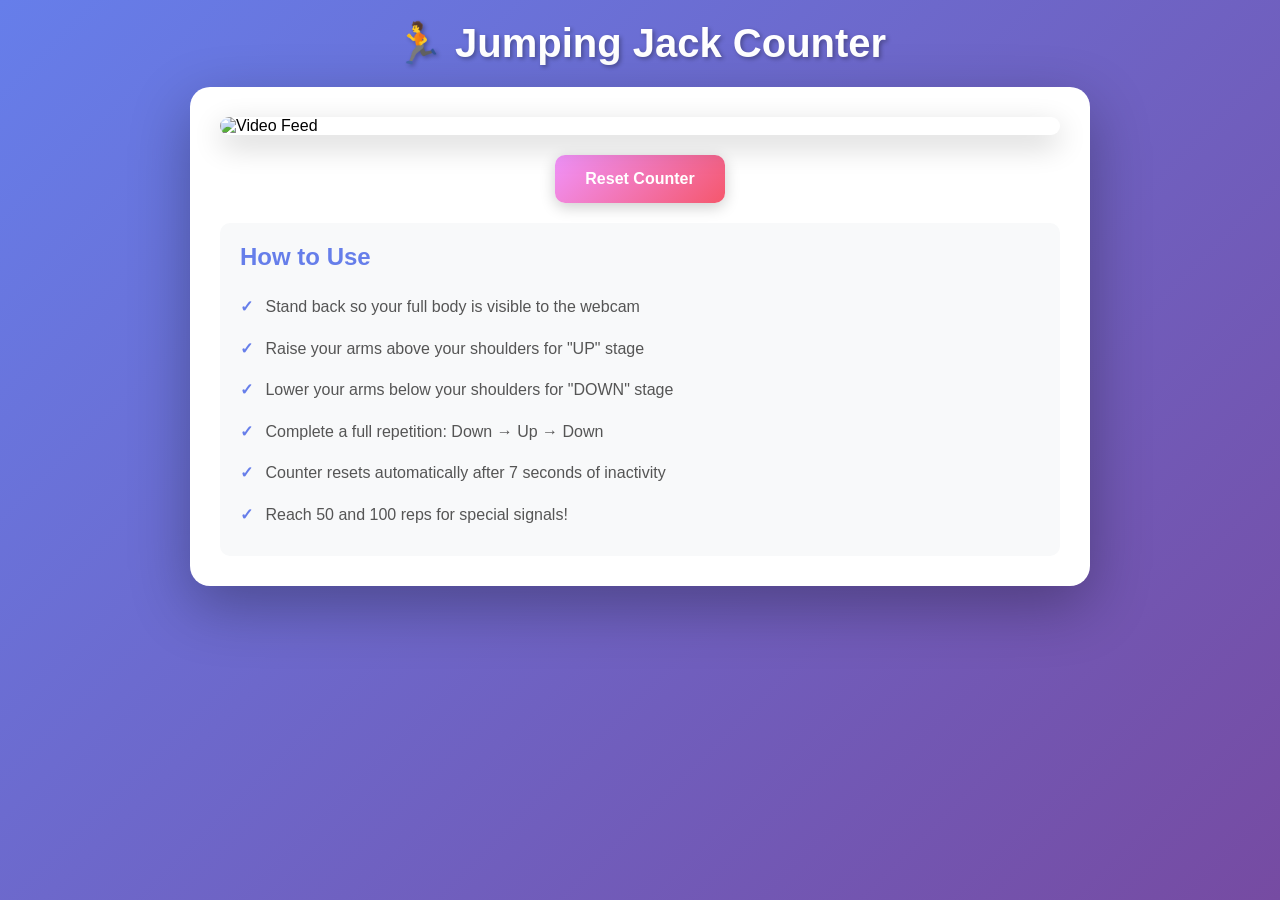
==== templates/index.html @ 6542fa87 "Added the web version of the app" ====
<!DOCTYPE html>
<html lang="en">
<head>
    <meta charset="UTF-8">
    <meta name="viewport" content="width=device-width, initial-scale=1.0">
    <title>Jumping Jack Counter - Web Version</title>
    <style>
        * {
            margin: 0;
            padding: 0;
            box-sizing: border-box;
        }

        body {
            font-family: 'Segoe UI', Tahoma, Geneva, Verdana, sans-serif;
            background: linear-gradient(135deg, #667eea 0%, #764ba2 100%);
            min-height: 100vh;
            display: flex;
            flex-direction: column;
            align-items: center;
            padding: 20px;
        }

        h1 {
            color: white;
            margin-bottom: 20px;
            text-align: center;
            font-size: 2.5em;
            text-shadow: 2px 2px 4px rgba(0,0,0,0.3);
        }

        .container {
            background: white;
            border-radius: 20px;
            padding: 30px;
            box-shadow: 0 20px 60px rgba(0,0,0,0.3);
            max-width: 900px;
            width: 100%;
        }

        .video-container {
            position: relative;
            border-radius: 10px;
            overflow: hidden;
            box-shadow: 0 10px 30px rgba(0,0,0,0.2);
            margin-bottom: 20px;
        }

        #video-feed {
            width: 100%;
            display: block;
        }

        .controls {
            display: flex;
            gap: 15px;
            justify-content: center;
            flex-wrap: wrap;
        }

        button {
            background: linear-gradient(135deg, #667eea 0%, #764ba2 100%);
            color: white;
            border: none;
            padding: 15px 30px;
            border-radius: 10px;
            font-size: 16px;
            font-weight: 600;
            cursor: pointer;
            transition: all 0.3s ease;
            box-shadow: 0 4px 15px rgba(0,0,0,0.2);
        }

        button:hover {
            transform: translateY(-2px);
            box-shadow: 0 6px 20px rgba(0,0,0,0.3);
        }

        button:active {
            transform: translateY(0);
        }

        .reset-btn {
            background: linear-gradient(135deg, #f093fb 0%, #f5576c 100%);
        }

        .info {
            background: #f8f9fa;
            border-radius: 10px;
            padding: 20px;
            margin-top: 20px;
        }

        .info h2 {
            color: #667eea;
            margin-bottom: 15px;
            font-size: 1.5em;
        }

        .info ul {
            list-style: none;
            padding-left: 0;
        }

        .info li {
            padding: 8px 0;
            color: #555;
            line-height: 1.6;
        }

        .info li:before {
            content: "✓ ";
            color: #667eea;
            font-weight: bold;
            margin-right: 8px;
        }

        .status-message {
            text-align: center;
            padding: 10px;
            margin-top: 10px;
            border-radius: 5px;
            font-weight: 600;
            display: none;
        }

        .status-message.show {
            display: block;
        }

        .status-message.success {
            background: #d4edda;
            color: #155724;
        }
    </style>
</head>
<body>
    <h1>🏃 Jumping Jack Counter</h1>

    <div class="container">
        <div class="video-container">
            <img id="video-feed" src="{{ url_for('video_feed') }}" alt="Video Feed">
        </div>

        <div class="controls">
            <button class="reset-btn" onclick="resetCounter()">Reset Counter</button>
        </div>

        <div id="status-message" class="status-message"></div>

        <div class="info">
            <h2>How to Use</h2>
            <ul>
                <li>Stand back so your full body is visible to the webcam</li>
                <li>Raise your arms above your shoulders for "UP" stage</li>
                <li>Lower your arms below your shoulders for "DOWN" stage</li>
                <li>Complete a full repetition: Down → Up → Down</li>
                <li>Counter resets automatically after 7 seconds of inactivity</li>
                <li>Reach 50 and 100 reps for special signals!</li>
            </ul>
        </div>
    </div>

    <script>
        function resetCounter() {
            fetch('/reset')
                .then(response => response.json())
                .then(data => {
                    showStatus('Counter reset successfully!', 'success');
                })
                .catch(error => {
                    console.error('Error:', error);
                });
        }

        function showStatus(message, type) {
            const statusDiv = document.getElementById('status-message');
            statusDiv.textContent = message;
            statusDiv.className = 'status-message show ' + type;

            setTimeout(() => {
                statusDiv.classList.remove('show');
            }, 3000);
        }
    </script>
</body>
</html>
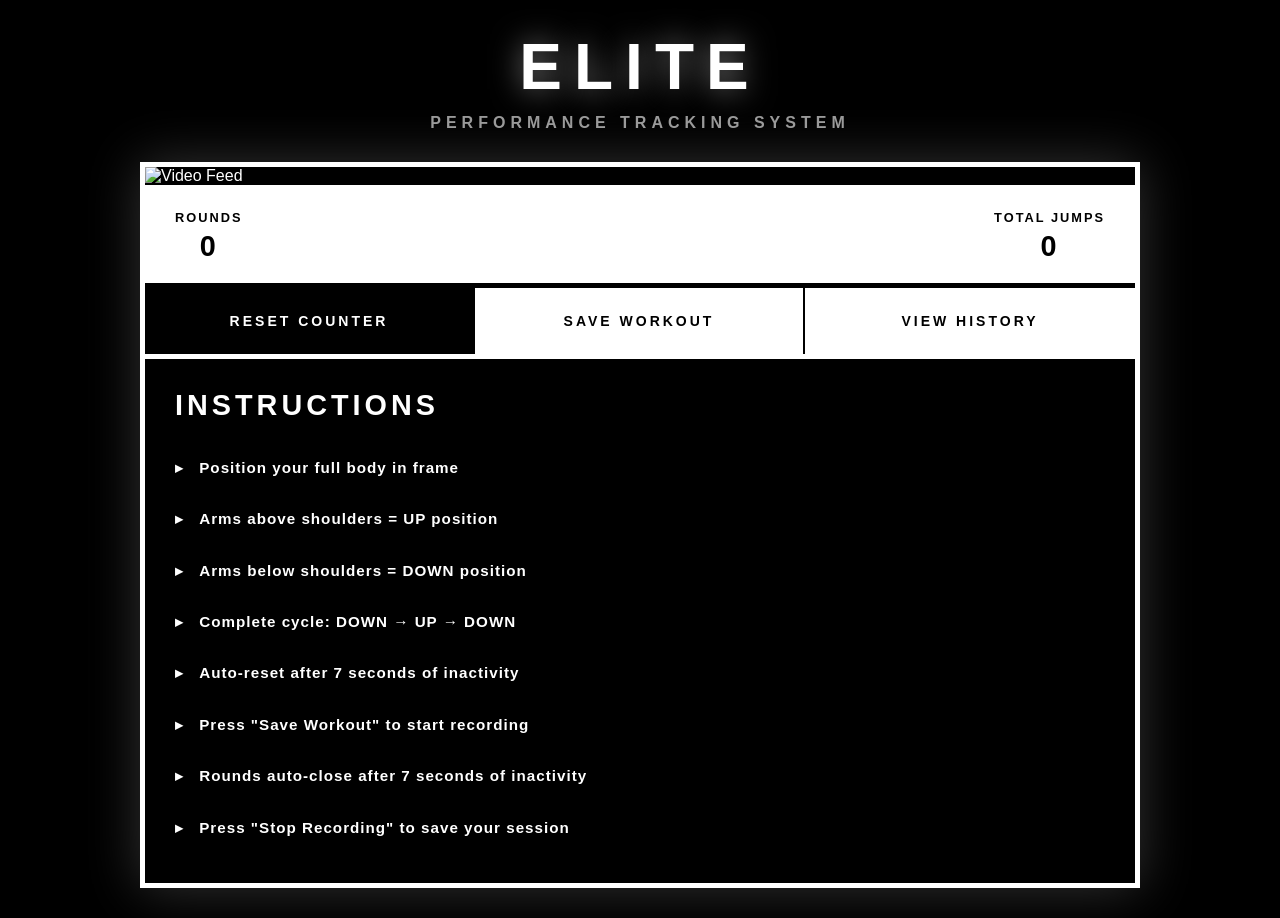
==== commit d10a72ae: "Added the database, updated the visual look of the web app, added the option to record the number of" ====
--- a/templates/index.html
+++ b/templates/index.html
@@ -3,7 +3,7 @@
 <head>
     <meta charset="UTF-8">
     <meta name="viewport" content="width=device-width, initial-scale=1.0">
-    <title>Jumping Jack Counter - Web Version</title>
+    <title>Jumping Jack Counter</title>
     <style>
         * {
             margin: 0;
@@ -12,38 +12,53 @@
         }
 
         body {
-            font-family: 'Segoe UI', Tahoma, Geneva, Verdana, sans-serif;
-            background: linear-gradient(135deg, #667eea 0%, #764ba2 100%);
+            font-family: 'Arial Black', 'Arial Bold', sans-serif;
+            background: #000000;
+            color: #ffffff;
             min-height: 100vh;
             display: flex;
             flex-direction: column;
             align-items: center;
-            padding: 20px;
+            padding: 30px 20px;
+        }
+
+        .header {
+            text-align: center;
+            margin-bottom: 30px;
+            width: 100%;
         }
 
         h1 {
-            color: white;
-            margin-bottom: 20px;
-            text-align: center;
-            font-size: 2.5em;
-            text-shadow: 2px 2px 4px rgba(0,0,0,0.3);
+            font-size: 4em;
+            letter-spacing: 12px;
+            text-transform: uppercase;
+            font-weight: 900;
+            margin-bottom: 10px;
+            text-shadow: 0 0 30px rgba(255,255,255,0.5);
+        }
+
+        .tagline {
+            font-size: 1em;
+            letter-spacing: 5px;
+            text-transform: uppercase;
+            color: #999;
+            font-weight: 600;
         }
 
         .container {
-            background: white;
-            border-radius: 20px;
-            padding: 30px;
-            box-shadow: 0 20px 60px rgba(0,0,0,0.3);
-            max-width: 900px;
+            background: #000000;
+            border: 5px solid #ffffff;
+            padding: 0;
+            max-width: 1000px;
             width: 100%;
+            box-shadow: 0 0 50px rgba(255,255,255,0.2);
         }
 
         .video-container {
             position: relative;
-            border-radius: 10px;
             overflow: hidden;
-            box-shadow: 0 10px 30px rgba(0,0,0,0.2);
-            margin-bottom: 20px;
+            background: #000000;
+            border-bottom: 5px solid #ffffff;
         }
 
         #video-feed {
@@ -51,50 +66,136 @@
             display: block;
         }
 
+        .session-info {
+            background: #ffffff;
+            color: #000000;
+            padding: 20px 30px;
+            display: flex;
+            justify-content: space-between;
+            align-items: center;
+            font-weight: 900;
+            letter-spacing: 2px;
+            border-bottom: 5px solid #000000;
+        }
+
+        .session-stat {
+            text-align: center;
+        }
+
+        .session-label {
+            font-size: 0.8em;
+            margin-bottom: 5px;
+        }
+
+        .session-value {
+            font-size: 1.8em;
+        }
+
         .controls {
-            display: flex;
-            gap: 15px;
-            justify-content: center;
-            flex-wrap: wrap;
+            display: grid;
+            grid-template-columns: repeat(auto-fit, minmax(200px, 1fr));
+            gap: 0;
+            background: #000000;
         }
 
         button {
-            background: linear-gradient(135deg, #667eea 0%, #764ba2 100%);
-            color: white;
+            background: #ffffff;
+            color: #000000;
             border: none;
-            padding: 15px 30px;
-            border-radius: 10px;
-            font-size: 16px;
-            font-weight: 600;
+            padding: 25px 20px;
+            font-size: 14px;
+            font-weight: 900;
+            text-transform: uppercase;
+            letter-spacing: 3px;
             cursor: pointer;
             transition: all 0.3s ease;
-            box-shadow: 0 4px 15px rgba(0,0,0,0.2);
+            border-right: 2px solid #000000;
+            font-family: 'Arial Black', 'Arial Bold', sans-serif;
+        }
+
+        button:last-child {
+            border-right: none;
         }
 
         button:hover {
-            transform: translateY(-2px);
-            box-shadow: 0 6px 20px rgba(0,0,0,0.3);
+            background: #000000;
+            color: #ffffff;
+            box-shadow: inset 0 0 0 3px #ffffff;
         }
 
         button:active {
-            transform: translateY(0);
+            transform: scale(0.98);
         }
 
         .reset-btn {
-            background: linear-gradient(135deg, #f093fb 0%, #f5576c 100%);
+            background: #000000;
+            color: #ffffff;
+        }
+
+        .reset-btn:hover {
+            background: #ffffff;
+            color: #000000;
+        }
+
+        .record-btn {
+            background: #ffffff;
+            color: #000000;
+        }
+
+        .record-btn:hover {
+            background: #000000;
+            color: #ffffff;
+        }
+
+        .history-btn {
+            background: #ffffff;
+            color: #000000;
+        }
+
+        .history-btn:hover {
+            background: #000000;
+            color: #ffffff;
+        }
+
+        .status-message {
+            text-align: center;
+            padding: 20px;
+            margin: 20px 30px;
+            font-weight: 900;
+            letter-spacing: 2px;
+            text-transform: uppercase;
+            display: none;
+            border: 3px solid currentColor;
+        }
+
+        .status-message.show {
+            display: block;
+        }
+
+        .status-message.success {
+            background: #ffffff;
+            color: #000000;
+        }
+
+        .status-message.error {
+            background: #ffffff;
+            color: #000000;
         }
 
         .info {
-            background: #f8f9fa;
-            border-radius: 10px;
-            padding: 20px;
-            margin-top: 20px;
+            background: #000000;
+            padding: 30px;
+            margin-top: 0;
+            border-top: 5px solid #ffffff;
         }
 
         .info h2 {
-            color: #667eea;
-            margin-bottom: 15px;
-            font-size: 1.5em;
+            color: #ffffff;
+            margin-bottom: 20px;
+            font-size: 1.8em;
+            letter-spacing: 4px;
+            text-transform: uppercase;
+            font-weight: 900;
         }
 
         .info ul {
@@ -103,74 +204,273 @@
         }
 
         .info li {
-            padding: 8px 0;
-            color: #555;
-            line-height: 1.6;
+            padding: 12px 0;
+            color: #ffffff;
+            line-height: 1.8;
+            letter-spacing: 1px;
+            font-weight: 600;
+            font-size: 0.95em;
         }
 
         .info li:before {
-            content: "✓ ";
-            color: #667eea;
-            font-weight: bold;
-            margin-right: 8px;
-        }
-
-        .status-message {
-            text-align: center;
-            padding: 10px;
-            margin-top: 10px;
-            border-radius: 5px;
-            font-weight: 600;
-            display: none;
-        }
-
-        .status-message.show {
-            display: block;
-        }
-
-        .status-message.success {
-            background: #d4edda;
-            color: #155724;
+            content: "▸ ";
+            color: #ffffff;
+            font-weight: 900;
+            margin-right: 10px;
+        }
+
+        @media (max-width: 768px) {
+            h1 {
+                font-size: 2.5em;
+                letter-spacing: 6px;
+            }
+
+            .controls {
+                grid-template-columns: 1fr;
+            }
+
+            button {
+                border-right: none;
+                border-bottom: 2px solid #000000;
+            }
+
+            button:last-child {
+                border-bottom: none;
+            }
         }
     </style>
 </head>
 <body>
-    <h1>🏃 Jumping Jack Counter</h1>
+    <div class="header">
+        <h1>ELITE</h1>
+        <div class="tagline">Performance Tracking System</div>
+    </div>
 
     <div class="container">
         <div class="video-container">
             <img id="video-feed" src="{{ url_for('video_feed') }}" alt="Video Feed">
         </div>
 
+        <div class="session-info">
+            <div class="session-stat">
+                <div class="session-label">ROUNDS</div>
+                <div class="session-value" id="round-count">0</div>
+            </div>
+            <div class="session-stat">
+                <div class="session-label">TOTAL JUMPS</div>
+                <div class="session-value" id="total-jumps">0</div>
+            </div>
+        </div>
+
         <div class="controls">
             <button class="reset-btn" onclick="resetCounter()">Reset Counter</button>
+            <button class="record-btn" id="record-btn" onclick="toggleRecording()">Save Workout</button>
+            <button class="history-btn" onclick="openHistory()">View History</button>
         </div>
 
         <div id="status-message" class="status-message"></div>
 
         <div class="info">
-            <h2>How to Use</h2>
+            <h2>Instructions</h2>
             <ul>
-                <li>Stand back so your full body is visible to the webcam</li>
-                <li>Raise your arms above your shoulders for "UP" stage</li>
-                <li>Lower your arms below your shoulders for "DOWN" stage</li>
-                <li>Complete a full repetition: Down → Up → Down</li>
-                <li>Counter resets automatically after 7 seconds of inactivity</li>
-                <li>Reach 50 and 100 reps for special signals!</li>
+                <li>Position your full body in frame</li>
+                <li>Arms above shoulders = UP position</li>
+                <li>Arms below shoulders = DOWN position</li>
+                <li>Complete cycle: DOWN → UP → DOWN</li>
+                <li>Auto-reset after 7 seconds of inactivity</li>
+                <li>Press "Save Workout" to start recording</li>
+                <li>Rounds auto-close after 7 seconds of inactivity</li>
+                <li>Press "Stop Recording" to save your session</li>
             </ul>
         </div>
     </div>
 
     <script>
+        // Configuration
+        const INACTIVITY_SECONDS = 7;
+        const CHECK_INTERVAL_MS = 250;
+
+        // Recording state
+        let isRecording = false;
+        let rounds = [];
+        let currentRoundReps = 0;
+        let lastIncrementTimestamp = null;
+        let lastKnownCounter = 0;
+        let inactivityCheckInterval = null;
+
+        function updateSessionInfo() {
+            fetch('/api/current_session')
+                .then(response => response.json())
+                .then(data => {
+                    document.getElementById('round-count').textContent = data.round_count;
+                    document.getElementById('total-jumps').textContent = data.total_jumps;
+                })
+                .catch(error => {
+                    console.error('Error fetching session info:', error);
+                });
+        }
+
+        function pollCounter() {
+            fetch('/api/counter')
+                .then(response => response.json())
+                .then(data => {
+                    const currentCounter = data.counter;
+
+                    if (isRecording) {
+                        // Detect rep increment
+                        if (currentCounter > lastKnownCounter) {
+                            const increment = currentCounter - lastKnownCounter;
+
+                            // Start new round if no active round
+                            if (currentRoundReps === 0 && rounds.length === 0) {
+                                // First increment of first round
+                            }
+
+                            currentRoundReps += increment;
+                            lastIncrementTimestamp = Date.now();
+                        }
+
+                        // Detect counter reset to 0
+                        if (currentCounter === 0 && lastKnownCounter > 0) {
+                            closeCurrentRound();
+                        }
+                    }
+
+                    lastKnownCounter = currentCounter;
+                })
+                .catch(error => {
+                    console.error('Error polling counter:', error);
+                });
+        }
+
+        function closeCurrentRound() {
+            if (currentRoundReps > 0) {
+                const endedAt = new Date().toISOString();
+                rounds.push({
+                    round_index: rounds.length + 1,
+                    reps: currentRoundReps,
+                    ended_at: endedAt
+                });
+                console.log(`Round ${rounds.length} closed: ${currentRoundReps} reps`);
+                currentRoundReps = 0;
+                lastIncrementTimestamp = null;
+            }
+        }
+
+        function checkInactivity() {
+            if (!isRecording || !lastIncrementTimestamp || currentRoundReps === 0) {
+                return;
+            }
+
+            const now = Date.now();
+            const timeSinceLastIncrement = (now - lastIncrementTimestamp) / 1000;
+
+            if (timeSinceLastIncrement >= INACTIVITY_SECONDS) {
+                closeCurrentRound();
+            }
+        }
+
+        function toggleRecording() {
+            const btn = document.getElementById('record-btn');
+
+            if (!isRecording) {
+                // Start recording
+                isRecording = true;
+                rounds = [];
+                currentRoundReps = 0;
+                lastIncrementTimestamp = null;
+                lastKnownCounter = 0;
+
+                btn.textContent = 'Stop Recording';
+                btn.style.background = '#000000';
+                btn.style.color = '#ffffff';
+
+                // Start inactivity checker
+                inactivityCheckInterval = setInterval(checkInactivity, CHECK_INTERVAL_MS);
+
+                showStatus('Recording started', 'success');
+                console.log('Recording started');
+            } else {
+                // Stop recording
+                isRecording = false;
+
+                // Close any active round
+                closeCurrentRound();
+
+                // Stop inactivity checker
+                if (inactivityCheckInterval) {
+                    clearInterval(inactivityCheckInterval);
+                    inactivityCheckInterval = null;
+                }
+
+                // Save session
+                if (rounds.length === 0) {
+                    showStatus('Nothing to save', 'error');
+                    btn.textContent = 'Save Workout';
+                    btn.style.background = '';
+                    btn.style.color = '';
+                    console.log('No rounds to save');
+                    return;
+                }
+
+                // Disable button during save
+                btn.disabled = true;
+
+                const totalReps = rounds.reduce((sum, r) => sum + r.reps, 0);
+                const payload = {
+                    total_reps: totalReps,
+                    rounds: rounds
+                };
+
+                console.log('Saving session:', payload);
+
+                fetch('/api/sessions', {
+                    method: 'POST',
+                    headers: {
+                        'Content-Type': 'application/json'
+                    },
+                    body: JSON.stringify(payload)
+                })
+                    .then(response => response.json())
+                    .then(data => {
+                        if (data.ok) {
+                            showStatus(`Saved: ${rounds.length} rounds, ${totalReps} total reps`, 'success');
+                            console.log(`Session saved with ID ${data.session_id}`);
+                        } else {
+                            showStatus(data.error || 'Failed to save', 'error');
+                            console.error('Save failed:', data.error);
+                        }
+                    })
+                    .catch(error => {
+                        console.error('Error saving session:', error);
+                        showStatus('Error saving session', 'error');
+                    })
+                    .finally(() => {
+                        btn.textContent = 'Save Workout';
+                        btn.style.background = '';
+                        btn.style.color = '';
+                        btn.disabled = false;
+                        rounds = [];
+                        updateSessionInfo();
+                    });
+            }
+        }
+
         function resetCounter() {
             fetch('/reset')
                 .then(response => response.json())
                 .then(data => {
-                    showStatus('Counter reset successfully!', 'success');
+                    showStatus('Counter reset', 'success');
+                    updateSessionInfo();
                 })
                 .catch(error => {
                     console.error('Error:', error);
+                    showStatus('Error resetting counter', 'error');
                 });
+        }
+
+        function openHistory() {
+            window.open('/history', '_blank');
         }
 
         function showStatus(message, type) {
@@ -182,6 +482,13 @@
                 statusDiv.classList.remove('show');
             }, 3000);
         }
+
+        // Poll counter every 200ms for recording
+        setInterval(pollCounter, 200);
+
+        // Update session info every 2 seconds
+        setInterval(updateSessionInfo, 2000);
+        updateSessionInfo();
     </script>
 </body>
 </html>
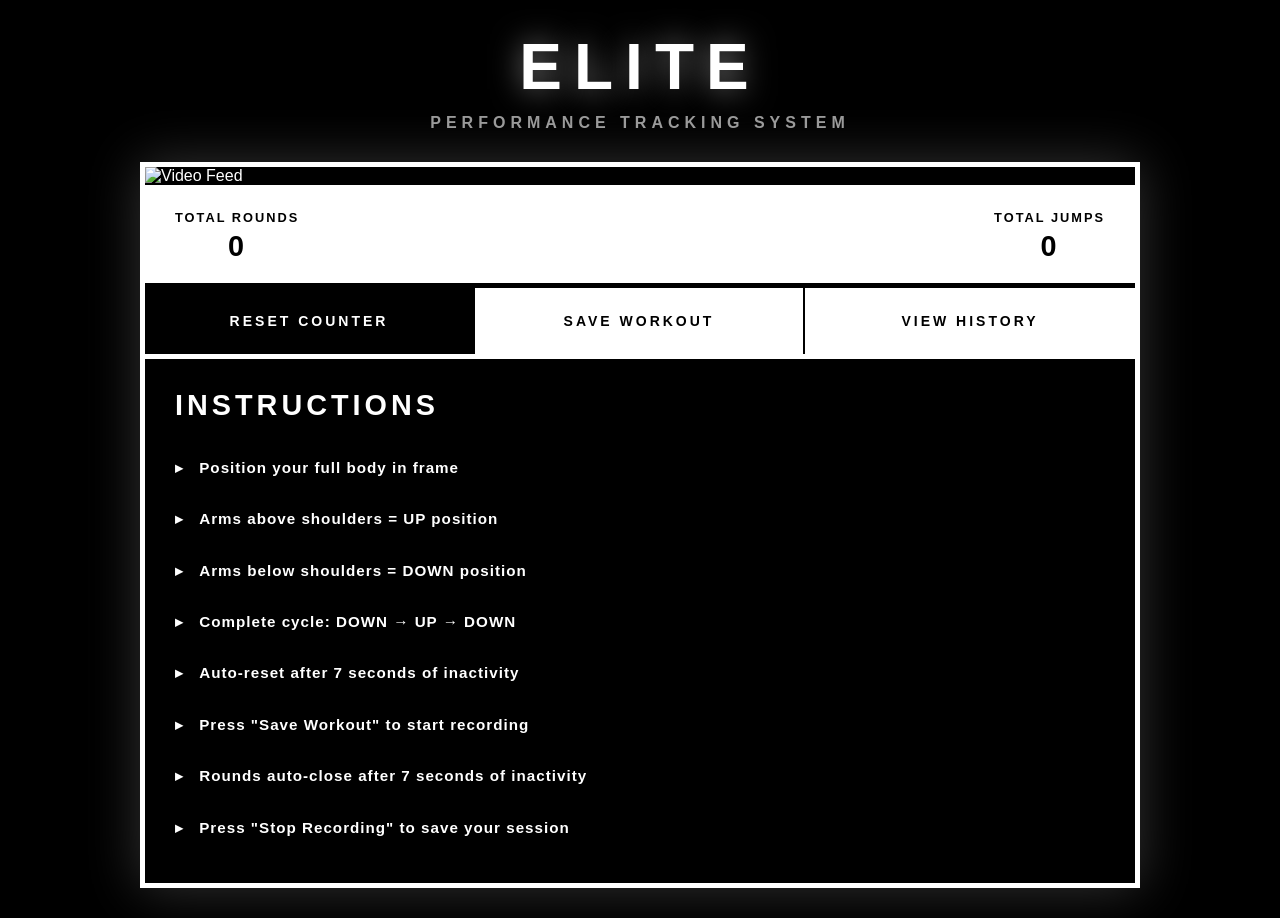
==== commit 65677a8f: "Added counting total rounds (note: works only if the session is being recorded" ====
--- a/templates/index.html
+++ b/templates/index.html
@@ -253,7 +253,7 @@
 
         <div class="session-info">
             <div class="session-stat">
-                <div class="session-label">ROUNDS</div>
+                <div class="session-label">TOTAL ROUNDS</div>
                 <div class="session-value" id="round-count">0</div>
             </div>
             <div class="session-stat">
@@ -298,6 +298,18 @@
         let lastKnownCounter = 0;
         let inactivityCheckInterval = null;
 
+        function updateDisplayCounts() {
+            if (isRecording) {
+                // When recording, show frontend-tracked rounds
+                const totalJumps = rounds.reduce((sum, r) => sum + r.reps, 0) + currentRoundReps;
+                document.getElementById('round-count').textContent = rounds.length;
+                document.getElementById('total-jumps').textContent = totalJumps;
+            } else {
+                // When not recording, fetch from backend
+                updateSessionInfo();
+            }
+        }
+
         function updateSessionInfo() {
             fetch('/api/current_session')
                 .then(response => response.json())
@@ -328,6 +340,9 @@
 
                             currentRoundReps += increment;
                             lastIncrementTimestamp = Date.now();
+
+                            // Update display in real-time
+                            updateDisplayCounts();
                         }
 
                         // Detect counter reset to 0
@@ -354,6 +369,9 @@
                 console.log(`Round ${rounds.length} closed: ${currentRoundReps} reps`);
                 currentRoundReps = 0;
                 lastIncrementTimestamp = null;
+
+                // Immediately update the UI with new round count
+                updateDisplayCounts();
             }
         }
 
@@ -461,6 +479,13 @@
                 .then(response => response.json())
                 .then(data => {
                     showStatus('Counter reset', 'success');
+                    // Immediately update the display with returned data
+                    if (data.round_count !== undefined) {
+                        document.getElementById('round-count').textContent = data.round_count;
+                    }
+                    if (data.total_jumps !== undefined) {
+                        document.getElementById('total-jumps').textContent = data.total_jumps;
+                    }
                     updateSessionInfo();
                 })
                 .catch(error => {
@@ -486,8 +511,12 @@
         // Poll counter every 200ms for recording
         setInterval(pollCounter, 200);
 
-        // Update session info every 2 seconds
-        setInterval(updateSessionInfo, 2000);
+        // Update session info every 2 seconds (only when not recording)
+        setInterval(() => {
+            if (!isRecording) {
+                updateSessionInfo();
+            }
+        }, 2000);
         updateSessionInfo();
     </script>
 </body>
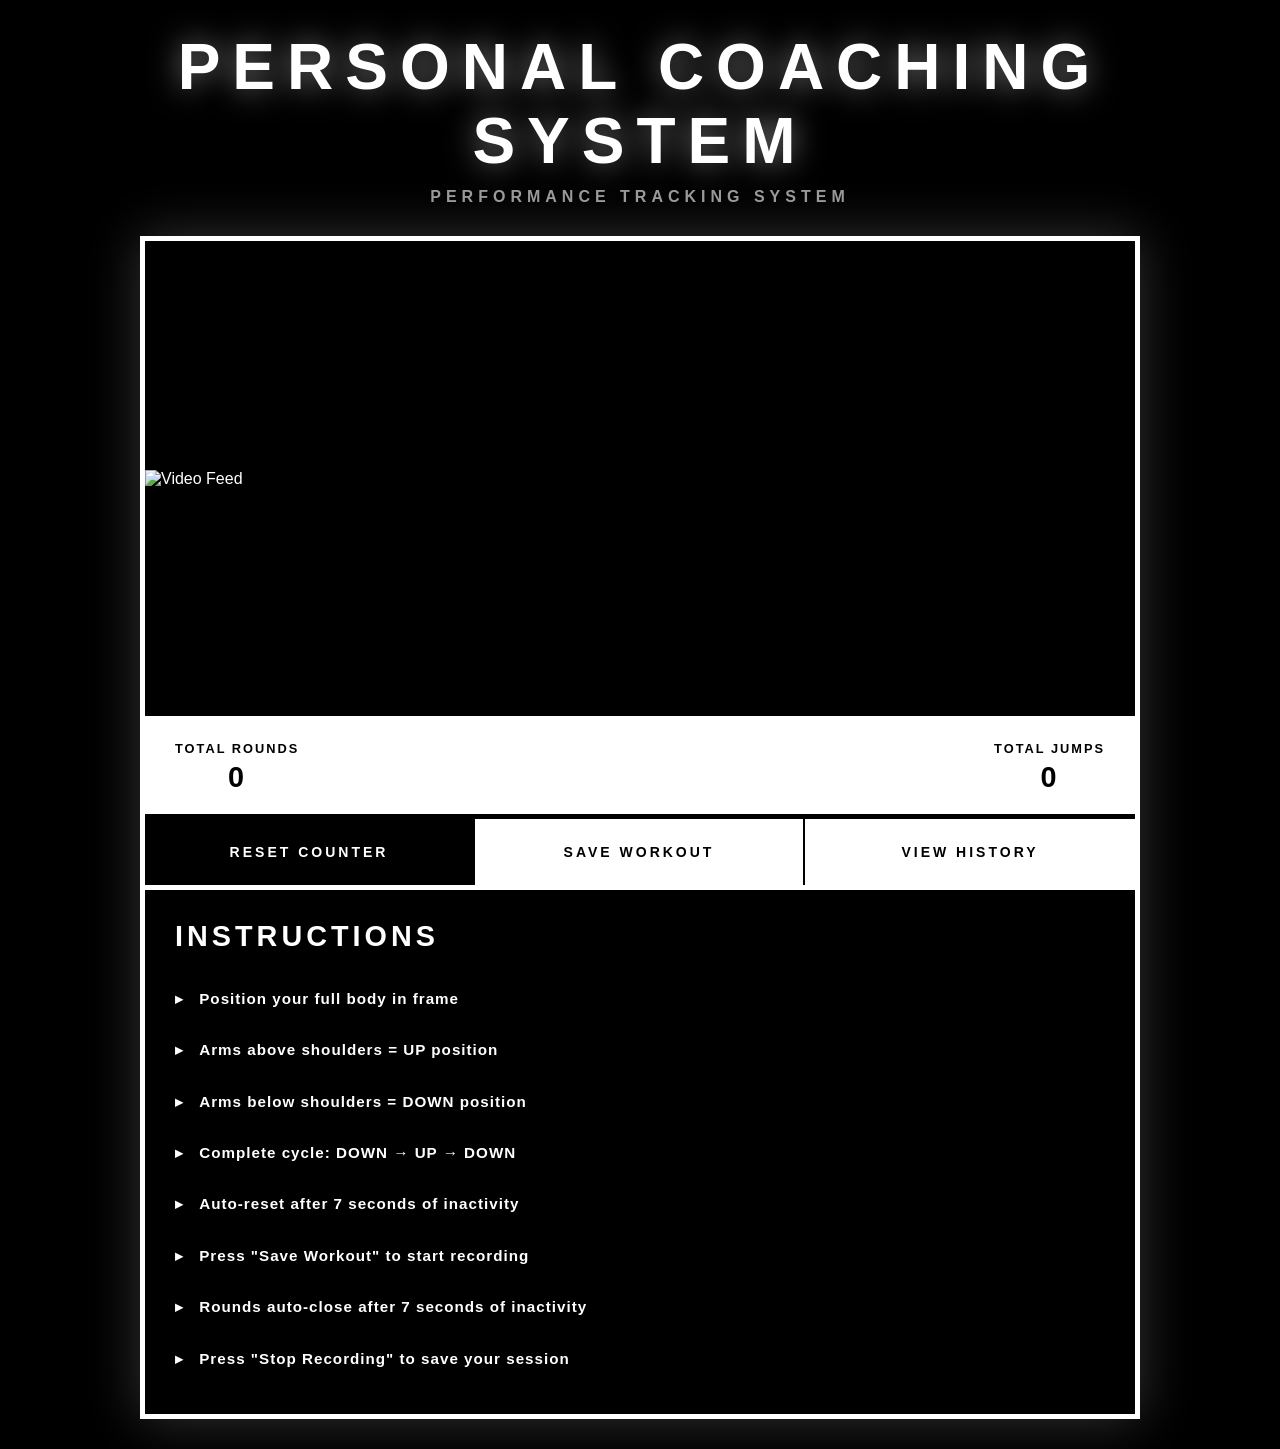
==== commit c91ada58: "Added loading animation and video feed initialization logic" ====
--- a/templates/index.html
+++ b/templates/index.html
@@ -59,11 +59,119 @@
             overflow: hidden;
             background: #000000;
             border-bottom: 5px solid #ffffff;
+            min-height: 480px;
+            display: flex;
+            align-items: center;
+            justify-content: center;
         }
 
         #video-feed {
             width: 100%;
+            display: none;
+        }
+
+        #video-feed.loaded {
             display: block;
+        }
+
+        .loading-container {
+            position: absolute;
+            width: 100%;
+            height: 100%;
+            display: flex;
+            flex-direction: column;
+            align-items: center;
+            justify-content: center;
+            background: #000000;
+        }
+
+        .loading-container.hidden {
+            display: none;
+        }
+
+        .loading-text {
+            color: #ffffff;
+            font-size: 1.2em;
+            letter-spacing: 3px;
+            text-transform: uppercase;
+            margin-bottom: 40px;
+            font-weight: 900;
+        }
+
+        .barbell-loader {
+            position: relative;
+            width: 300px;
+            height: 60px;
+            display: flex;
+            align-items: center;
+            justify-content: center;
+        }
+
+        .bar {
+            position: absolute;
+            width: 200px;
+            height: 8px;
+            background: #ffffff;
+            z-index: 1;
+        }
+
+        .plates-container {
+            position: absolute;
+            width: 100%;
+            height: 100%;
+            display: flex;
+            align-items: center;
+            justify-content: space-between;
+        }
+
+        .plate-group {
+            display: flex;
+            align-items: center;
+            gap: 4px;
+        }
+
+        .plate {
+            width: 40px;
+            height: 50px;
+            background: #ffffff;
+            border: 3px solid #ffffff;
+            opacity: 0;
+            animation: plateLoad 1.5s ease-in-out infinite;
+        }
+
+        .plate-group.left .plate:nth-child(1) {
+            animation-delay: 0s;
+        }
+
+        .plate-group.left .plate:nth-child(2) {
+            animation-delay: 0.3s;
+        }
+
+        .plate-group.left .plate:nth-child(3) {
+            animation-delay: 0.6s;
+        }
+
+        .plate-group.right .plate:nth-child(1) {
+            animation-delay: 0.6s;
+        }
+
+        .plate-group.right .plate:nth-child(2) {
+            animation-delay: 0.3s;
+        }
+
+        .plate-group.right .plate:nth-child(3) {
+            animation-delay: 0s;
+        }
+
+        @keyframes plateLoad {
+            0%, 100% {
+                opacity: 0;
+                transform: translateY(-10px);
+            }
+            50% {
+                opacity: 1;
+                transform: translateY(0);
+            }
         }
 
         .session-info {
@@ -242,12 +350,30 @@
 </head>
 <body>
     <div class="header">
-        <h1>ELITE</h1>
+        <h1>PERSONAL COACHING SYSTEM</h1>
         <div class="tagline">Performance Tracking System</div>
     </div>
 
     <div class="container">
         <div class="video-container">
+            <div id="loading-container" class="loading-container">
+                <div class="loading-text">Initializing Camera</div>
+                <div class="barbell-loader">
+                    <div class="bar"></div>
+                    <div class="plates-container">
+                        <div class="plate-group left">
+                            <div class="plate"></div>
+                            <div class="plate"></div>
+                            <div class="plate"></div>
+                        </div>
+                        <div class="plate-group right">
+                            <div class="plate"></div>
+                            <div class="plate"></div>
+                            <div class="plate"></div>
+                        </div>
+                    </div>
+                </div>
+            </div>
             <img id="video-feed" src="{{ url_for('video_feed') }}" alt="Video Feed">
         </div>
 
@@ -518,6 +644,24 @@
             }
         }, 2000);
         updateSessionInfo();
+
+        // Handle video feed loading
+        const videoFeed = document.getElementById('video-feed');
+        const loadingContainer = document.getElementById('loading-container');
+
+        videoFeed.addEventListener('load', function() {
+            // Hide loading indicator and show video
+            loadingContainer.classList.add('hidden');
+            videoFeed.classList.add('loaded');
+        });
+
+        // Fallback: if video loads quickly, check after a delay
+        setTimeout(() => {
+            if (videoFeed.complete || videoFeed.naturalHeight > 0) {
+                loadingContainer.classList.add('hidden');
+                videoFeed.classList.add('loaded');
+            }
+        }, 1000);
     </script>
 </body>
 </html>
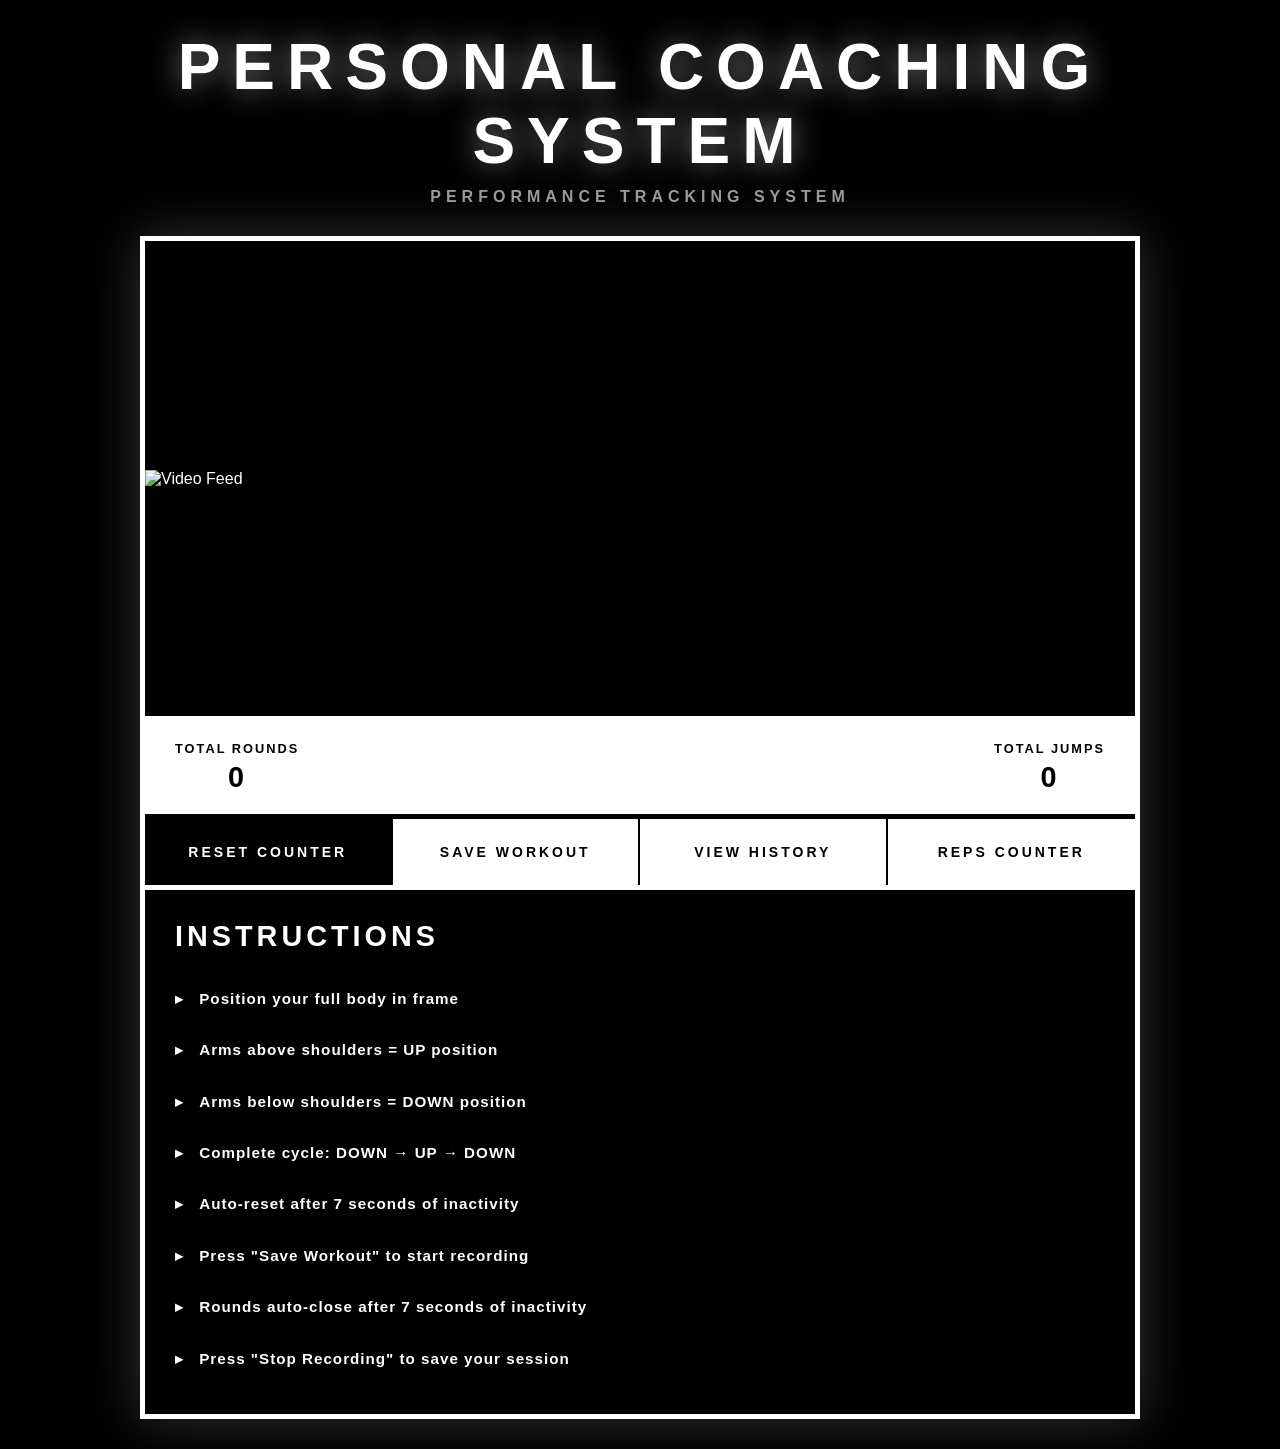
==== commit fb24a702: "Added "Reps Counter" feature with navigation and route integration" ====
--- a/templates/index.html
+++ b/templates/index.html
@@ -392,6 +392,7 @@
             <button class="reset-btn" onclick="resetCounter()">Reset Counter</button>
             <button class="record-btn" id="record-btn" onclick="toggleRecording()">Save Workout</button>
             <button class="history-btn" onclick="openHistory()">View History</button>
+            <button class="history-btn" onclick="window.open('/reps-counter', '_blank')">Reps Counter</button>
         </div>
 
         <div id="status-message" class="status-message"></div>
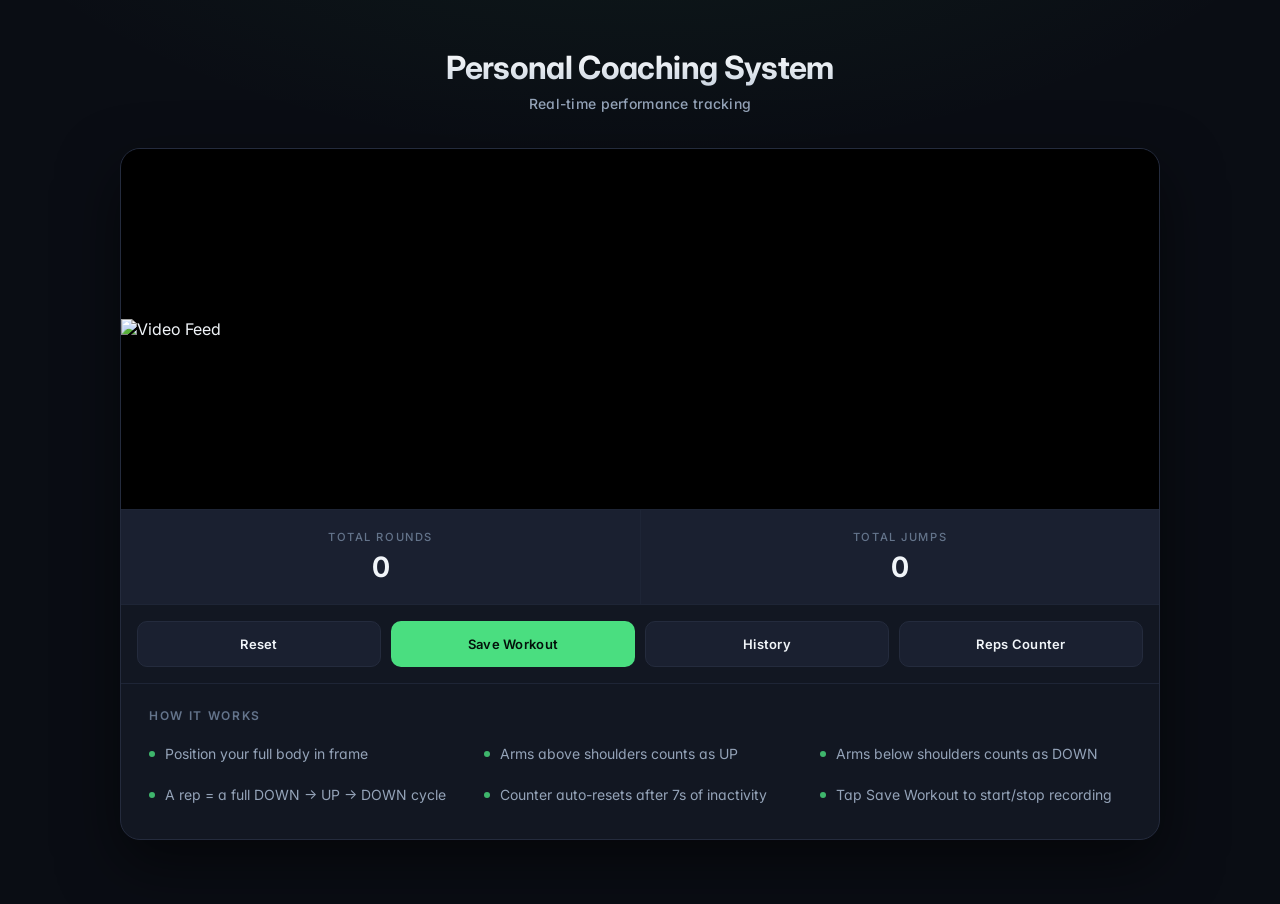
==== commit df90fc4d: "Refresh UI with modern dark theme and preload pose model for faster startup" ====
--- a/templates/index.html
+++ b/templates/index.html
@@ -4,104 +4,133 @@
     <meta charset="UTF-8">
     <meta name="viewport" content="width=device-width, initial-scale=1.0">
     <title>Jumping Jack Counter</title>
+    <link rel="preconnect" href="https://fonts.googleapis.com">
+    <link rel="preconnect" href="https://fonts.gstatic.com" crossorigin>
+    <link href="https://fonts.googleapis.com/css2?family=Inter:wght@400;500;600;700;800&display=swap" rel="stylesheet">
     <style>
-        * {
-            margin: 0;
-            padding: 0;
-            box-sizing: border-box;
+        :root {
+            --bg: #0a0d14;
+            --surface: #121722;
+            --surface-2: #1a2030;
+            --border: #242b3d;
+            --border-soft: #1e2536;
+            --text: #f1f5f9;
+            --text-muted: #94a3b8;
+            --text-dim: #64748b;
+            --accent: #4ade80;
+            --accent-hover: #22c55e;
+            --accent-soft: rgba(74, 222, 128, 0.12);
+            --accent-ring: rgba(74, 222, 128, 0.25);
+            --danger: #f87171;
+            --danger-soft: rgba(248, 113, 113, 0.12);
+            --radius: 14px;
+            --radius-sm: 10px;
+            --radius-lg: 20px;
+            --shadow-sm: 0 1px 2px rgba(0, 0, 0, 0.3);
+            --shadow-md: 0 8px 24px rgba(0, 0, 0, 0.35);
+            --shadow-lg: 0 24px 60px rgba(0, 0, 0, 0.5);
+        }
+
+        * { margin: 0; padding: 0; box-sizing: border-box; }
+
+        html, body {
+            background: var(--bg);
+            color: var(--text);
+            font-family: 'Inter', system-ui, -apple-system, sans-serif;
+            font-feature-settings: 'cv02', 'cv03', 'cv04', 'cv11';
+            -webkit-font-smoothing: antialiased;
+            -moz-osx-font-smoothing: grayscale;
         }
 
         body {
-            font-family: 'Arial Black', 'Arial Bold', sans-serif;
-            background: #000000;
-            color: #ffffff;
             min-height: 100vh;
             display: flex;
             flex-direction: column;
             align-items: center;
-            padding: 30px 20px;
+            padding: 48px 24px 64px;
+            background:
+                radial-gradient(1200px 600px at 50% -200px, rgba(74, 222, 128, 0.08), transparent 60%),
+                var(--bg);
         }
 
         .header {
             text-align: center;
-            margin-bottom: 30px;
+            margin-bottom: 36px;
+            max-width: 1040px;
             width: 100%;
         }
 
         h1 {
-            font-size: 4em;
-            letter-spacing: 12px;
-            text-transform: uppercase;
-            font-weight: 900;
-            margin-bottom: 10px;
-            text-shadow: 0 0 30px rgba(255,255,255,0.5);
+            font-size: 2rem;
+            font-weight: 700;
+            letter-spacing: -0.02em;
+            margin-bottom: 8px;
+            background: linear-gradient(180deg, #ffffff 0%, #cbd5e1 100%);
+            -webkit-background-clip: text;
+            -webkit-text-fill-color: transparent;
+            background-clip: text;
         }
 
         .tagline {
-            font-size: 1em;
-            letter-spacing: 5px;
-            text-transform: uppercase;
-            color: #999;
-            font-weight: 600;
+            font-size: 0.875rem;
+            color: var(--text-muted);
+            font-weight: 500;
+            letter-spacing: 0.02em;
         }
 
         .container {
-            background: #000000;
-            border: 5px solid #ffffff;
-            padding: 0;
-            max-width: 1000px;
+            background: var(--surface);
+            border: 1px solid var(--border);
+            border-radius: var(--radius-lg);
+            max-width: 1040px;
             width: 100%;
-            box-shadow: 0 0 50px rgba(255,255,255,0.2);
+            overflow: hidden;
+            box-shadow: var(--shadow-lg);
         }
 
         .video-container {
             position: relative;
-            overflow: hidden;
-            background: #000000;
-            border-bottom: 5px solid #ffffff;
-            min-height: 480px;
+            background: #000;
+            min-height: 360px;
             display: flex;
             align-items: center;
             justify-content: center;
+            overflow: hidden;
         }
 
         #video-feed {
             width: 100%;
+            height: auto;
             display: none;
         }
 
-        #video-feed.loaded {
-            display: block;
-        }
+        #video-feed.loaded { display: block; }
 
         .loading-container {
             position: absolute;
-            width: 100%;
-            height: 100%;
+            inset: 0;
             display: flex;
             flex-direction: column;
             align-items: center;
             justify-content: center;
-            background: #000000;
-        }
-
-        .loading-container.hidden {
-            display: none;
-        }
+            background: var(--surface);
+            gap: 28px;
+        }
+
+        .loading-container.hidden { display: none; }
 
         .loading-text {
-            color: #ffffff;
-            font-size: 1.2em;
-            letter-spacing: 3px;
+            color: var(--text-muted);
+            font-size: 0.875rem;
+            font-weight: 500;
+            letter-spacing: 0.12em;
             text-transform: uppercase;
-            margin-bottom: 40px;
-            font-weight: 900;
         }
 
         .barbell-loader {
             position: relative;
-            width: 300px;
-            height: 60px;
+            width: 220px;
+            height: 48px;
             display: flex;
             align-items: center;
             justify-content: center;
@@ -109,9 +138,10 @@
 
         .bar {
             position: absolute;
-            width: 200px;
-            height: 8px;
-            background: #ffffff;
+            width: 150px;
+            height: 4px;
+            background: var(--border);
+            border-radius: 2px;
             z-index: 1;
         }
 
@@ -124,240 +154,205 @@
             justify-content: space-between;
         }
 
-        .plate-group {
-            display: flex;
-            align-items: center;
-            gap: 4px;
-        }
+        .plate-group { display: flex; align-items: center; gap: 3px; }
 
         .plate {
-            width: 40px;
-            height: 50px;
-            background: #ffffff;
-            border: 3px solid #ffffff;
-            opacity: 0;
-            animation: plateLoad 1.5s ease-in-out infinite;
-        }
-
-        .plate-group.left .plate:nth-child(1) {
-            animation-delay: 0s;
-        }
-
-        .plate-group.left .plate:nth-child(2) {
-            animation-delay: 0.3s;
-        }
-
-        .plate-group.left .plate:nth-child(3) {
-            animation-delay: 0.6s;
-        }
-
-        .plate-group.right .plate:nth-child(1) {
-            animation-delay: 0.6s;
-        }
-
-        .plate-group.right .plate:nth-child(2) {
-            animation-delay: 0.3s;
-        }
-
-        .plate-group.right .plate:nth-child(3) {
-            animation-delay: 0s;
-        }
+            width: 8px;
+            height: 36px;
+            background: var(--accent);
+            border-radius: 2px;
+            opacity: 0.2;
+            animation: plateLoad 1.4s ease-in-out infinite;
+        }
+
+        .plate-group.left .plate:nth-child(1) { animation-delay: 0s; }
+        .plate-group.left .plate:nth-child(2) { animation-delay: 0.2s; }
+        .plate-group.left .plate:nth-child(3) { animation-delay: 0.4s; }
+        .plate-group.right .plate:nth-child(1) { animation-delay: 0.4s; }
+        .plate-group.right .plate:nth-child(2) { animation-delay: 0.2s; }
+        .plate-group.right .plate:nth-child(3) { animation-delay: 0s; }
 
         @keyframes plateLoad {
-            0%, 100% {
-                opacity: 0;
-                transform: translateY(-10px);
-            }
-            50% {
-                opacity: 1;
-                transform: translateY(0);
-            }
+            0%, 100% { opacity: 0.15; transform: scaleY(0.7); }
+            50% { opacity: 1; transform: scaleY(1); }
         }
 
         .session-info {
-            background: #ffffff;
-            color: #000000;
-            padding: 20px 30px;
-            display: flex;
-            justify-content: space-between;
-            align-items: center;
-            font-weight: 900;
-            letter-spacing: 2px;
-            border-bottom: 5px solid #000000;
+            display: grid;
+            grid-template-columns: 1fr 1fr;
+            background: var(--surface-2);
+            border-top: 1px solid var(--border-soft);
+            border-bottom: 1px solid var(--border-soft);
         }
 
         .session-stat {
+            padding: 20px 28px;
             text-align: center;
         }
 
+        .session-stat + .session-stat {
+            border-left: 1px solid var(--border-soft);
+        }
+
         .session-label {
-            font-size: 0.8em;
-            margin-bottom: 5px;
+            font-size: 0.7rem;
+            color: var(--text-dim);
+            font-weight: 500;
+            letter-spacing: 0.14em;
+            text-transform: uppercase;
+            margin-bottom: 6px;
         }
 
         .session-value {
-            font-size: 1.8em;
+            font-size: 1.75rem;
+            font-weight: 700;
+            color: var(--text);
+            letter-spacing: -0.02em;
+            font-variant-numeric: tabular-nums;
         }
 
         .controls {
             display: grid;
-            grid-template-columns: repeat(auto-fit, minmax(200px, 1fr));
-            gap: 0;
-            background: #000000;
+            grid-template-columns: repeat(4, 1fr);
+            padding: 16px;
+            gap: 10px;
         }
 
         button {
-            background: #ffffff;
-            color: #000000;
-            border: none;
-            padding: 25px 20px;
-            font-size: 14px;
-            font-weight: 900;
+            background: var(--surface-2);
+            color: var(--text);
+            border: 1px solid var(--border);
+            padding: 14px 18px;
+            font-size: 0.8125rem;
+            font-weight: 600;
+            letter-spacing: 0.02em;
+            cursor: pointer;
+            border-radius: var(--radius-sm);
+            font-family: inherit;
+            transition: background 0.15s ease, border-color 0.15s ease, transform 0.05s ease, color 0.15s ease;
+        }
+
+        button:hover {
+            background: var(--surface);
+            border-color: var(--border-soft);
+            color: var(--text);
+        }
+
+        button:active { transform: translateY(1px); }
+
+        button:disabled { opacity: 0.4; cursor: not-allowed; pointer-events: none; }
+
+        .record-btn {
+            background: var(--accent);
+            color: #03110a;
+            border-color: transparent;
+        }
+
+        .record-btn:hover {
+            background: var(--accent-hover);
+            color: #03110a;
+            border-color: transparent;
+        }
+
+        .record-btn.recording {
+            background: var(--danger-soft);
+            color: var(--danger);
+            border-color: rgba(248, 113, 113, 0.3);
+        }
+
+        .record-btn.recording:hover {
+            background: rgba(248, 113, 113, 0.2);
+            color: var(--danger);
+        }
+
+        .status-message {
+            margin: 0 16px 16px;
+            padding: 12px 16px;
+            border-radius: var(--radius-sm);
+            font-size: 0.8125rem;
+            font-weight: 500;
+            letter-spacing: 0.01em;
+            display: none;
+            text-align: center;
+        }
+
+        .status-message.show { display: block; }
+
+        .status-message.success {
+            background: var(--accent-soft);
+            color: var(--accent);
+            border: 1px solid var(--accent-ring);
+        }
+
+        .status-message.error {
+            background: var(--danger-soft);
+            color: var(--danger);
+            border: 1px solid rgba(248, 113, 113, 0.3);
+        }
+
+        .info {
+            padding: 24px 28px 28px;
+            border-top: 1px solid var(--border-soft);
+        }
+
+        .info h2 {
+            font-size: 0.75rem;
+            font-weight: 600;
+            letter-spacing: 0.14em;
             text-transform: uppercase;
-            letter-spacing: 3px;
-            cursor: pointer;
-            transition: all 0.3s ease;
-            border-right: 2px solid #000000;
-            font-family: 'Arial Black', 'Arial Bold', sans-serif;
-        }
-
-        button:last-child {
-            border-right: none;
-        }
-
-        button:hover {
-            background: #000000;
-            color: #ffffff;
-            box-shadow: inset 0 0 0 3px #ffffff;
-        }
-
-        button:active {
-            transform: scale(0.98);
-        }
-
-        .reset-btn {
-            background: #000000;
-            color: #ffffff;
-        }
-
-        .reset-btn:hover {
-            background: #ffffff;
-            color: #000000;
-        }
-
-        .record-btn {
-            background: #ffffff;
-            color: #000000;
-        }
-
-        .record-btn:hover {
-            background: #000000;
-            color: #ffffff;
-        }
-
-        .history-btn {
-            background: #ffffff;
-            color: #000000;
-        }
-
-        .history-btn:hover {
-            background: #000000;
-            color: #ffffff;
-        }
-
-        .status-message {
-            text-align: center;
-            padding: 20px;
-            margin: 20px 30px;
-            font-weight: 900;
-            letter-spacing: 2px;
-            text-transform: uppercase;
-            display: none;
-            border: 3px solid currentColor;
-        }
-
-        .status-message.show {
-            display: block;
-        }
-
-        .status-message.success {
-            background: #ffffff;
-            color: #000000;
-        }
-
-        .status-message.error {
-            background: #ffffff;
-            color: #000000;
-        }
-
-        .info {
-            background: #000000;
-            padding: 30px;
-            margin-top: 0;
-            border-top: 5px solid #ffffff;
-        }
-
-        .info h2 {
-            color: #ffffff;
-            margin-bottom: 20px;
-            font-size: 1.8em;
-            letter-spacing: 4px;
-            text-transform: uppercase;
-            font-weight: 900;
+            color: var(--text-dim);
+            margin-bottom: 14px;
         }
 
         .info ul {
             list-style: none;
-            padding-left: 0;
+            display: grid;
+            grid-template-columns: repeat(auto-fit, minmax(280px, 1fr));
+            gap: 8px 24px;
         }
 
         .info li {
-            padding: 12px 0;
-            color: #ffffff;
-            line-height: 1.8;
-            letter-spacing: 1px;
-            font-weight: 600;
-            font-size: 0.95em;
-        }
-
-        .info li:before {
-            content: "▸ ";
-            color: #ffffff;
-            font-weight: 900;
-            margin-right: 10px;
+            padding: 6px 0;
+            color: var(--text-muted);
+            font-size: 0.875rem;
+            line-height: 1.5;
+            display: flex;
+            align-items: flex-start;
+            gap: 10px;
+        }
+
+        .info li::before {
+            content: "";
+            flex: 0 0 6px;
+            width: 6px;
+            height: 6px;
+            background: var(--accent);
+            border-radius: 50%;
+            margin-top: 8px;
+            opacity: 0.8;
         }
 
         @media (max-width: 768px) {
-            h1 {
-                font-size: 2.5em;
-                letter-spacing: 6px;
-            }
-
-            .controls {
-                grid-template-columns: 1fr;
-            }
-
-            button {
-                border-right: none;
-                border-bottom: 2px solid #000000;
-            }
-
-            button:last-child {
-                border-bottom: none;
-            }
+            body { padding: 32px 16px 48px; }
+            h1 { font-size: 1.5rem; }
+            .controls { grid-template-columns: 1fr 1fr; }
+            .session-value { font-size: 1.5rem; }
+        }
+
+        @media (max-width: 480px) {
+            .controls { grid-template-columns: 1fr; }
         }
     </style>
 </head>
 <body>
     <div class="header">
-        <h1>PERSONAL COACHING SYSTEM</h1>
-        <div class="tagline">Performance Tracking System</div>
+        <h1>Personal Coaching System</h1>
+        <div class="tagline">Real-time performance tracking</div>
     </div>
 
     <div class="container">
         <div class="video-container">
             <div id="loading-container" class="loading-container">
-                <div class="loading-text">Initializing Camera</div>
                 <div class="barbell-loader">
                     <div class="bar"></div>
                     <div class="plates-container">
@@ -373,41 +368,40 @@
                         </div>
                     </div>
                 </div>
+                <div class="loading-text">Initializing camera</div>
             </div>
             <img id="video-feed" src="{{ url_for('video_feed') }}" alt="Video Feed">
         </div>
 
         <div class="session-info">
             <div class="session-stat">
-                <div class="session-label">TOTAL ROUNDS</div>
+                <div class="session-label">Total Rounds</div>
                 <div class="session-value" id="round-count">0</div>
             </div>
             <div class="session-stat">
-                <div class="session-label">TOTAL JUMPS</div>
+                <div class="session-label">Total Jumps</div>
                 <div class="session-value" id="total-jumps">0</div>
             </div>
         </div>
 
         <div class="controls">
-            <button class="reset-btn" onclick="resetCounter()">Reset Counter</button>
+            <button class="reset-btn" onclick="resetCounter()">Reset</button>
             <button class="record-btn" id="record-btn" onclick="toggleRecording()">Save Workout</button>
-            <button class="history-btn" onclick="openHistory()">View History</button>
+            <button class="history-btn" onclick="openHistory()">History</button>
             <button class="history-btn" onclick="window.open('/reps-counter', '_blank')">Reps Counter</button>
         </div>
 
         <div id="status-message" class="status-message"></div>
 
         <div class="info">
-            <h2>Instructions</h2>
+            <h2>How it works</h2>
             <ul>
                 <li>Position your full body in frame</li>
-                <li>Arms above shoulders = UP position</li>
-                <li>Arms below shoulders = DOWN position</li>
-                <li>Complete cycle: DOWN → UP → DOWN</li>
-                <li>Auto-reset after 7 seconds of inactivity</li>
-                <li>Press "Save Workout" to start recording</li>
-                <li>Rounds auto-close after 7 seconds of inactivity</li>
-                <li>Press "Stop Recording" to save your session</li>
+                <li>Arms above shoulders counts as UP</li>
+                <li>Arms below shoulders counts as DOWN</li>
+                <li>A rep = a full DOWN → UP → DOWN cycle</li>
+                <li>Counter auto-resets after 7s of inactivity</li>
+                <li>Tap Save Workout to start/stop recording</li>
             </ul>
         </div>
     </div>
@@ -427,12 +421,10 @@
 
         function updateDisplayCounts() {
             if (isRecording) {
-                // When recording, show frontend-tracked rounds
                 const totalJumps = rounds.reduce((sum, r) => sum + r.reps, 0) + currentRoundReps;
                 document.getElementById('round-count').textContent = rounds.length;
                 document.getElementById('total-jumps').textContent = totalJumps;
             } else {
-                // When not recording, fetch from backend
                 updateSessionInfo();
             }
         }
@@ -456,23 +448,15 @@
                     const currentCounter = data.counter;
 
                     if (isRecording) {
-                        // Detect rep increment
                         if (currentCounter > lastKnownCounter) {
                             const increment = currentCounter - lastKnownCounter;
-
-                            // Start new round if no active round
                             if (currentRoundReps === 0 && rounds.length === 0) {
                                 // First increment of first round
                             }
-
                             currentRoundReps += increment;
                             lastIncrementTimestamp = Date.now();
-
-                            // Update display in real-time
                             updateDisplayCounts();
                         }
-
-                        // Detect counter reset to 0
                         if (currentCounter === 0 && lastKnownCounter > 0) {
                             closeCurrentRound();
                         }
@@ -496,8 +480,6 @@
                 console.log(`Round ${rounds.length} closed: ${currentRoundReps} reps`);
                 currentRoundReps = 0;
                 lastIncrementTimestamp = null;
-
-                // Immediately update the UI with new round count
                 updateDisplayCounts();
             }
         }
@@ -519,7 +501,6 @@
             const btn = document.getElementById('record-btn');
 
             if (!isRecording) {
-                // Start recording
                 isRecording = true;
                 rounds = [];
                 currentRoundReps = 0;
@@ -527,53 +508,39 @@
                 lastKnownCounter = 0;
 
                 btn.textContent = 'Stop Recording';
-                btn.style.background = '#000000';
-                btn.style.color = '#ffffff';
-
-                // Start inactivity checker
+                btn.classList.add('recording');
+
                 inactivityCheckInterval = setInterval(checkInactivity, CHECK_INTERVAL_MS);
 
                 showStatus('Recording started', 'success');
                 console.log('Recording started');
             } else {
-                // Stop recording
                 isRecording = false;
-
-                // Close any active round
                 closeCurrentRound();
 
-                // Stop inactivity checker
                 if (inactivityCheckInterval) {
                     clearInterval(inactivityCheckInterval);
                     inactivityCheckInterval = null;
                 }
 
-                // Save session
                 if (rounds.length === 0) {
                     showStatus('Nothing to save', 'error');
                     btn.textContent = 'Save Workout';
-                    btn.style.background = '';
-                    btn.style.color = '';
+                    btn.classList.remove('recording');
                     console.log('No rounds to save');
                     return;
                 }
 
-                // Disable button during save
                 btn.disabled = true;
 
                 const totalReps = rounds.reduce((sum, r) => sum + r.reps, 0);
-                const payload = {
-                    total_reps: totalReps,
-                    rounds: rounds
-                };
+                const payload = { total_reps: totalReps, rounds: rounds };
 
                 console.log('Saving session:', payload);
 
                 fetch('/api/sessions', {
                     method: 'POST',
-                    headers: {
-                        'Content-Type': 'application/json'
-                    },
+                    headers: { 'Content-Type': 'application/json' },
                     body: JSON.stringify(payload)
                 })
                     .then(response => response.json())
@@ -592,8 +559,7 @@
                     })
                     .finally(() => {
                         btn.textContent = 'Save Workout';
-                        btn.style.background = '';
-                        btn.style.color = '';
+                        btn.classList.remove('recording');
                         btn.disabled = false;
                         rounds = [];
                         updateSessionInfo();
@@ -606,7 +572,6 @@
                 .then(response => response.json())
                 .then(data => {
                     showStatus('Counter reset', 'success');
-                    // Immediately update the display with returned data
                     if (data.round_count !== undefined) {
                         document.getElementById('round-count').textContent = data.round_count;
                     }
@@ -635,10 +600,8 @@
             }, 3000);
         }
 
-        // Poll counter every 200ms for recording
         setInterval(pollCounter, 200);
 
-        // Update session info every 2 seconds (only when not recording)
         setInterval(() => {
             if (!isRecording) {
                 updateSessionInfo();
@@ -646,17 +609,14 @@
         }, 2000);
         updateSessionInfo();
 
-        // Handle video feed loading
         const videoFeed = document.getElementById('video-feed');
         const loadingContainer = document.getElementById('loading-container');
 
         videoFeed.addEventListener('load', function() {
-            // Hide loading indicator and show video
             loadingContainer.classList.add('hidden');
             videoFeed.classList.add('loaded');
         });
 
-        // Fallback: if video loads quickly, check after a delay
         setTimeout(() => {
             if (videoFeed.complete || videoFeed.naturalHeight > 0) {
                 loadingContainer.classList.add('hidden');
